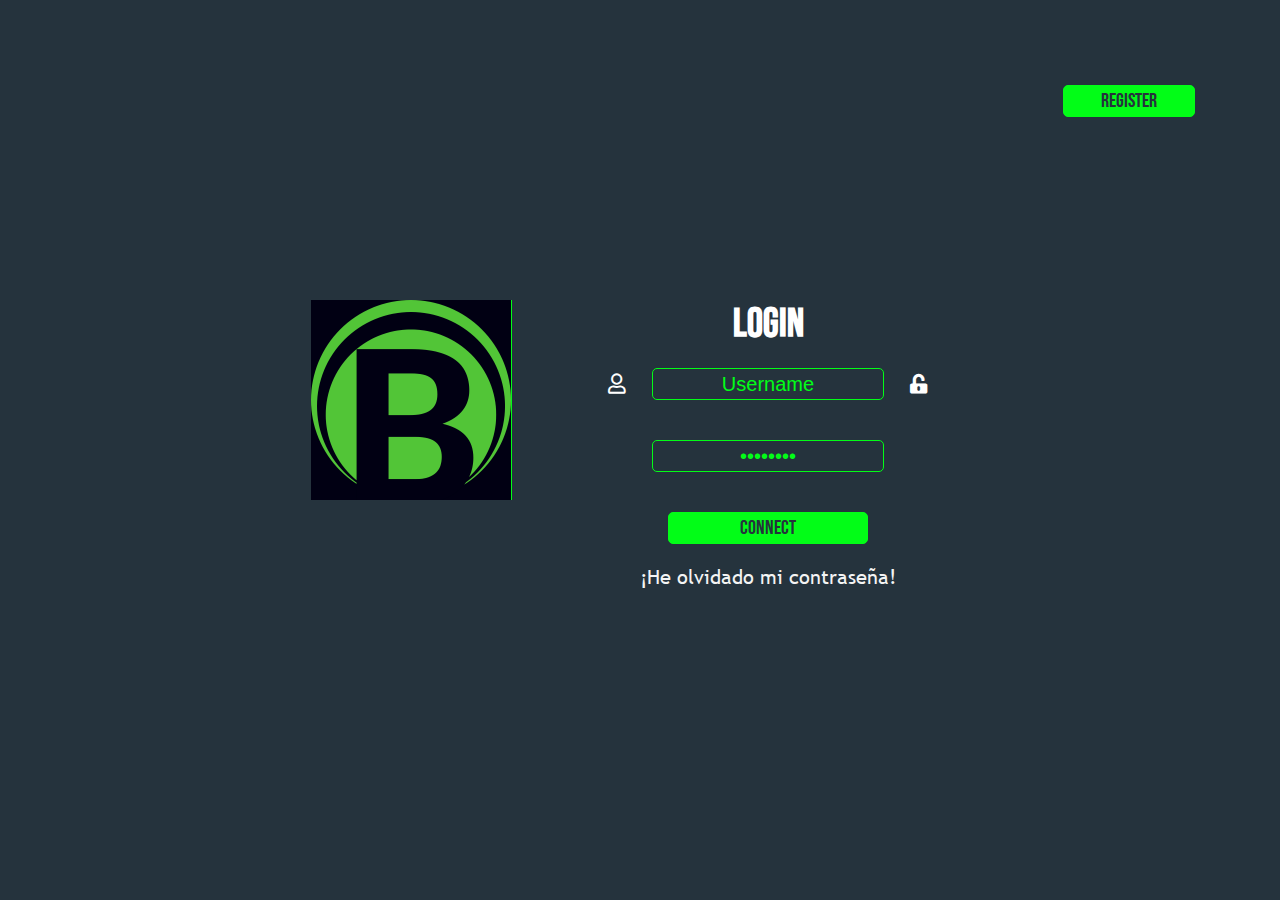
==== html/login.html @ 6d24fef0 "modicicafiones login" ====
<!DOCTYPE html>
<html lang="es">

<head>
    <meta charset="UTF-8">
    <meta name="viewport" content="width=device-width, initial-scale=1.0">
    <title>Login</title>
    <link rel="stylesheet" href="../css/login.css" />
</head>

<body>
    <section class="login">
        <div class="div_register">
            <a href="./register.html" class="button button_register">REGISTER</a>
        </div>
        <section class="section_login">
        <div class="logo_login">
            <a href="../index.html"><img src="../img/logobitsend.png" alt="logo_bitsend" class="img_login"></a>
        </div>
        <div class="form_login">
            <h1 class="tittle_login">LOGIN</h1>
            <i class="far fa-user"></i>
            <input value="Username" type="text" class="input is-outlined" />
            <i class="fas fa-unlock-alt icon_user"></i>
            <input value="Password" type="password" class="input is-outlined" />
            <button class="button">CONNECT</button>
            <p>
                <a class="olvido_contraseña" href="#">¡He olvidado mi contraseña!</a>
            </p>
        </div>
        </section>
    </section>
</body>

</html>
---- css/login.css ----
@import './main.css';
/*login*/

.login{
    width: 100%;
    height:600px;
}

.div_register{
    float: left;
    width: 100%;
    height: 200px;
}

.div_register a{
    width: 100px;
    float: right;
    margin: 85px;
}

.section_login{
    float: left;
    width: 100%;
    margin: 100px 0px;
}

.logo_login,.form_login{
    float: left;
    height: 100%;
}

.logo_login{
    width: 20%;
    margin-left: 20%;
}

.img_login{
    width: 200px;
    float: right;
    border-right: 1px solid #02FD17;
}

.form_login{
    width: 40%;
    color: white;
    text-align: center;
    margin-right: 20%;
}

.form_login > h1{
    font-size: 40px;
    font-family: "BebasNeue";
}

.icon_login{
    margin-right: -10px;
}
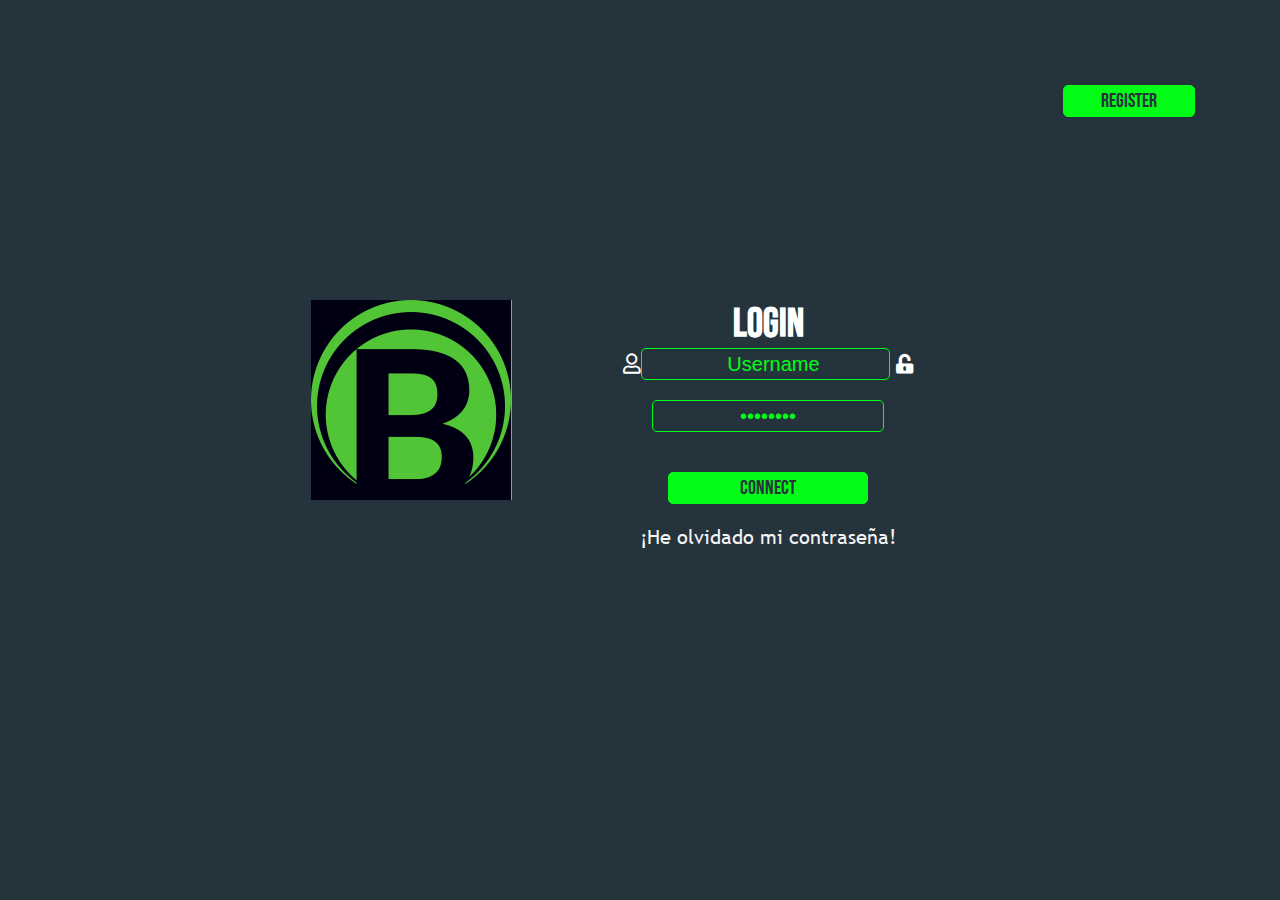
==== commit 182ea177: "Update INPUT" ====
--- a/html/login.html
+++ b/html/login.html
@@ -19,8 +19,12 @@
         </div>
         <div class="form_login">
             <h1 class="tittle_login">LOGIN</h1>
-            <i class="far fa-user"></i>
-            <input value="Username" type="text" class="input is-outlined" />
+
+            <div class="has-icon">
+                <i class="far fa-user"></i>
+                <input value="Username" type="text" class="input is-outlined" />
+            </div>
+            
             <i class="fas fa-unlock-alt icon_user"></i>
             <input value="Password" type="password" class="input is-outlined" />
             <button class="button">CONNECT</button>
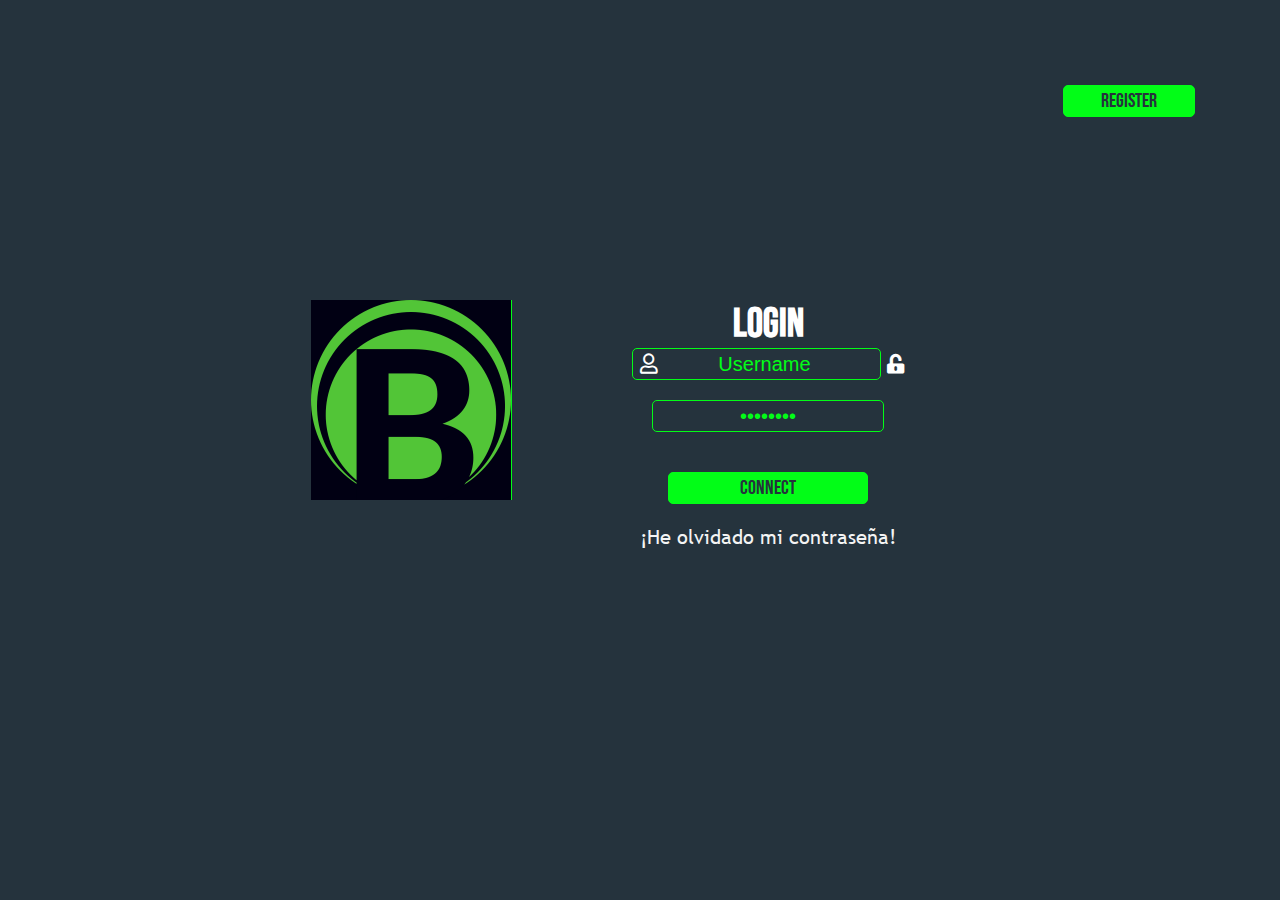
==== commit 202a2c7e: "Update" ====
--- a/html/login.html
+++ b/html/login.html
@@ -20,11 +20,13 @@
         <div class="form_login">
             <h1 class="tittle_login">LOGIN</h1>
 
+            <!-- Agregar la clase has-icon al contenedor -->
             <div class="has-icon">
-                <i class="far fa-user"></i>
+                <!-- Agregar la clase icon al icono que se va a utilizar -->
+                <i class="icon far fa-user"></i>
                 <input value="Username" type="text" class="input is-outlined" />
             </div>
-            
+
             <i class="fas fa-unlock-alt icon_user"></i>
             <input value="Password" type="password" class="input is-outlined" />
             <button class="button">CONNECT</button>
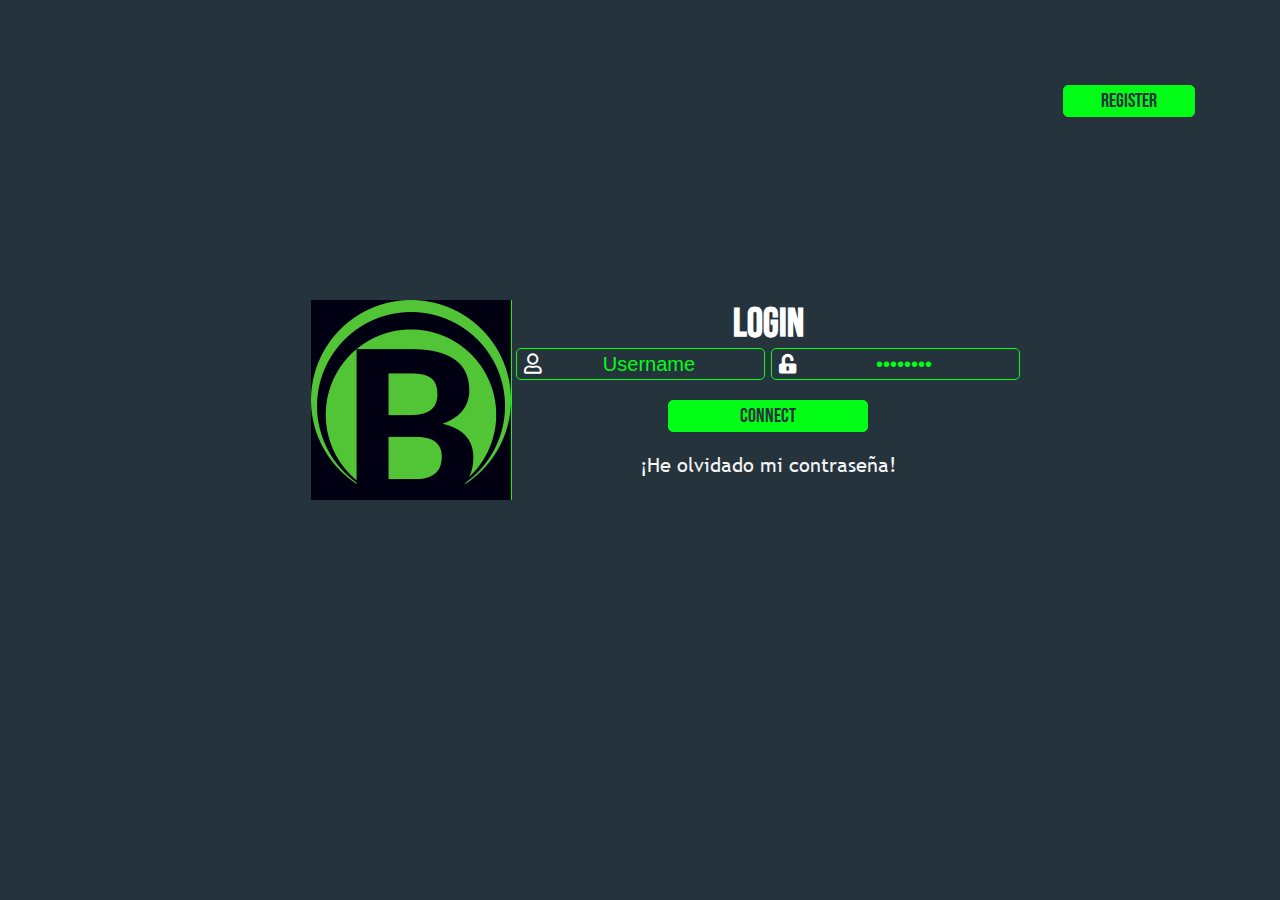
==== commit 45691c83: "Update" ====
--- a/html/login.html
+++ b/html/login.html
@@ -19,16 +19,16 @@
         </div>
         <div class="form_login">
             <h1 class="tittle_login">LOGIN</h1>
-
             <!-- Agregar la clase has-icon al contenedor -->
             <div class="has-icon">
                 <!-- Agregar la clase icon al icono que se va a utilizar -->
                 <i class="icon far fa-user"></i>
                 <input value="Username" type="text" class="input is-outlined" />
             </div>
-
-            <i class="fas fa-unlock-alt icon_user"></i>
-            <input value="Password" type="password" class="input is-outlined" />
+            <div class="has-icon">
+                <i class="icon fas fa-unlock-alt icon_user"></i>
+                <input value="Password" type="password" class="input is-outlined" />
+            </div>
             <button class="button">CONNECT</button>
             <p>
                 <a class="olvido_contraseña" href="#">¡He olvidado mi contraseña!</a>
